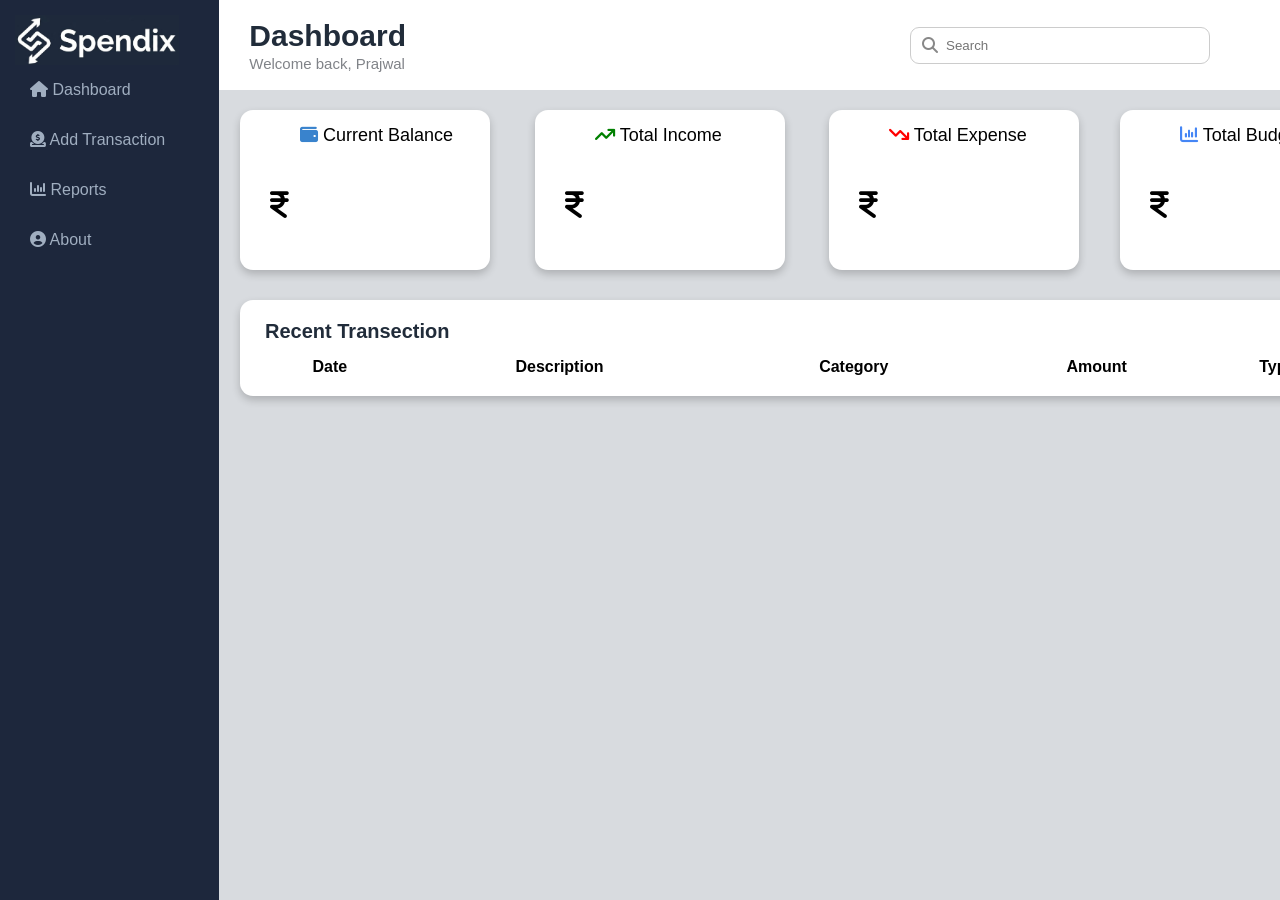
==== Dashboard/index.html @ c027e0d8 "add the anchor tag" ====
<!DOCTYPE html>
<html lang="en">
<head>
    <meta charset="UTF-8">
    <meta name="viewport" content="width=device-width, initial-scale=1.0">
    <title>Document</title>

    <link rel="stylesheet" href="style.css">  
    <link rel="stylesheet" href="https://cdnjs.cloudflare.com/ajax/libs/font-awesome/6.2.1/css/all.min.css" integrity="sha512-MV7K8+y+gLIBoVD59lQIYicR65iaqukzvf/nwasF0nqhPay5w/9lJmVM2hMDcnK1OnMGCdVK+iQrJ7lzPJQd1w==" crossorigin="anonymous" referrerpolicy="no-referrer" />
</head>
<body>

   <div class="sidebar">
 <div class="logo">
    <img src="logo.jpeg" height="50" alt="Logo">
</div>
  <ul class="nav-links">
    <li><i class="fa-solid fa-house"></i>  Dashboard</li>
    <li><i class="fa-solid fa-circle-dollar-to-slot"></i><a href="http://127.0.0.1:5500/Dashboard/add%20transaction/add-transaction.html">        Add Transaction</a></li>
    <li><i class="fa-solid fa-chart-column"></i>    Reports</li>
    <li><i class="fa-solid fa-circle-user"></i>     About</li>
  </ul>
</div>


<header class="dashboard_header">
    <div class="header">
        <h1 class="Header-main-title">Dashboard</h1>
        <p class="Header-subtitle">Welcome back, Prajwal</p>
    </div>
    <div class="search-bar">
        <i class="fa-solid fa-magnifying-glass"></i>
        <input class="serch-place" type="text" placeholder="Search">
     </div>
</header>

<div class="upper-boxs">
 <div class="box1">
  <p class="balance"><i class="fa-solid fa-wallet"></i>          Current Balance</p>
  <span class="rs">
  <i class="fa-solid fa-indian-rupee-sign"></i></span>
</div>
<div class="box2">
  <p class="income"><i class="fa-solid fa-arrow-trend-up"></i>        Total Income</p>
  <span class="rs">
  <i class="fa-solid fa-indian-rupee-sign"></i></span>
</div>

<div class="box3">
  <p class="expensce"><i class="fa-solid fa-arrow-trend-down"></i>       Total Expense</p>
  <span class="rs">
  <i class="fa-solid fa-indian-rupee-sign"></i></span>
</div>

<div class="box4">
  <p class="Budget"><i class="fa-solid fa-chart-column"></i>          Total Budget</p>
  <span class="rs">
  <i class="fa-solid fa-indian-rupee-sign"></i></span>
</div>
</div>

<div class="transection-section">

  <p>Recent Transection</p>

  <div class="table">
    <table>
      <th>
        Date
      </th>
      <th>Description</th>
      <th>Category</th>
      <th>Amount</th>
      <th>Type</th>

    </table>
  </div>

</div>


</body>
</html>
---- Dashboard/style.css ----
* {
  margin: 0;
  padding: 0;
  box-sizing: border-box;
  font-family: "Segoe UI", Arial, sans-serif;
  font-family: -apple-system, BlinkMacSystemFont, "Segoe UI", Roboto, Helvetica, Arial, sans-serif;


}

body {
  display: flex;           
  height: 100vh;          
  background-color: #d8dbdf;       
}


.sidebar {
  width: 260px;              
  height: 100%;             
  background-color: rgb(29, 39, 60); 
  padding: 15px;       
  display: flex;
  flex-direction: column;   
}


.nav-links {
  list-style: none;
}

.nav-links li {
  color: #a0aec0;            
  padding: 12px 15px;
  margin-bottom: 8px;
  border-radius: 8px;
  cursor: pointer;
}

.nav-links li:hover {
  background-color: #4586f5; 
  color: #ffffff; 
}
.nav-links a {
      color: #a0aec0; 
      text-decoration: none;
    }
    .nav-links a:visited {
      color: #a0aec0;
    }


.dashboard_header {
  display: flex;
  justify-content: space-between;
  align-items: center;
  padding: 0px 20px; 
  background-color: #ffffff;
  width: 100%;
  height: 90px;
}
.header{
     padding: 9px 10px;
}
.Header-main-title{
    font-size: 30px;
    font-weight: 700;
    color: #212c3a;
}
.Header-subtitle{
    font-size: 15px;
    font-weight: 500;
    color:#808388;
    margin-top: 2px;
}
.search-bar {
  position: relative; 
  display: flex;
  align-items: center;
}

.search-bar i {
  margin: 50px;
  position: absolute; 
  left: 12px;  
  color: #888; 
  pointer-events: none; 
}

.serch-place {
  margin: 50px;
  padding: 10px 10px 10px 35px;
  border: 1px solid #ccc;
  border-radius: 9px;
  width: 300px; 
}

.box1{
  width: 250px;
  height: 160px;
  background-color: #ffffff;
  position: absolute;
  top: 110px;
  left: 240px;
  border-radius: 13px;
  box-shadow:0 4px 8px rgba(0,0,0,0.2);

}
.box2{
  width: 250px;
  height: 160px;
  background-color: #ffffff;
  position: absolute;
  top: 110px;
  left: 535px;
  border-radius: 13px;
  box-shadow:0 4px 8px rgba(0,0,0,0.2);

}

.box3{
  width: 250px;
  height: 160px;
  background-color: #ffffff;
  position: absolute;
  top: 110px;
  left: 829px;
  border-radius: 13px;
  box-shadow:0 4px 8px rgba(0,0,0,0.2);

}
.box4{
  width: 250px;
  height: 160px;
  background-color: #ffffff;
  position: absolute;
  top: 110px;
  left: 1120px;
  border-radius: 13px;
  box-shadow:0 4px 8px rgba(0,0,0,0.2);

}

.upper-boxs p {
  font-size: 18px;
  font-weight: 20px;
  color: #000000;
  position: absolute;
  left: 60px;
  top: 15px;
}

.box1 i{
  color: rgb(57, 131, 205);
}
.box2 i{
  color: green;
}
.box3 i{
  color: red;
}
.box4 i{
  color: #4586f5;
}

.rs i{
  position: absolute;
  color: #000000;
  font-size: 30px;
  font-weight: 19px;
  left: 30px;
  top: 80px;
}


.transection-section {
  position: absolute;
  top: 300px;
  left: 240px;
  width: 1130px;
  background-color: #ffffff;
  border-radius: 13px;
  box-shadow: 0 4px 8px rgba(0,0,0,0.2);
  padding: 20px 25px;
}

.transection-section > p {
  font-size: 20px;
  font-weight: 700;
  color: #212c3a;
  margin-bottom: 15px;
}

.table {
  width: 100%;
  overflow-x: auto;
}

.table table {
  width: 100%;
  border-collapse: collapse;
}

.table thead th {
  text-align: left;
  font-size: 13px;
  font-weight: 600;
  color: #808388;
  padding: 10px 12px;
  border-bottom: 1px solid #e5e7eb;
}

.table tbody td {
  padding: 14px 12px;
  font-size: 14px;
  font-weight: 500;
  color: #212c3a;
}

.table tbody tr {
  border-radius: 8px;
}

.table tbody tr td:first-child {
  border-top-left-radius: 8px;
  border-bottom-left-radius: 8px;
}

.table tbody tr td:last-child {
  border-top-right-radius: 8px;
  border-bottom-right-radius: 8px;
}

.row-expense {
  background-color: #fdeeee;
}

.row-income {
  background-color: #e9f8ef;
}

.row-expense td,
.row-income td {
  border-bottom: 6px solid #ffffff;
}

.table tbody i {
  width: 26px;
  height: 26px;
  display: inline-flex;
  align-items: center;
  justify-content: center;
  border-radius: 50%;
  margin-right: 8px;
  font-size: 12px;
  color: #ffffff;
}

.icon-shopping { background-color: #e05555; }
.icon-income { background-color: #34a853; }
.icon-housing { background-color: #e07a3f; }
.icon-subscription { background-color: #d64545; }
.icon-transport { background-color: #b03a3a; }

.amount-expense {
  color: #d64545;
  font-weight: 700;
}

.amount-income {
  color: #219653;
  font-weight: 700;
}

.badge {
  font-size: 12px;
  font-weight: 700;
  padding: 5px 12px;
  border-radius: 20px;
}

.badge-expense {
  background-color: #f8d7d7;
  color: #c0392b;
}

.badge-income {
  background-color: #cdeedd;
  color: #1e7e46;
}
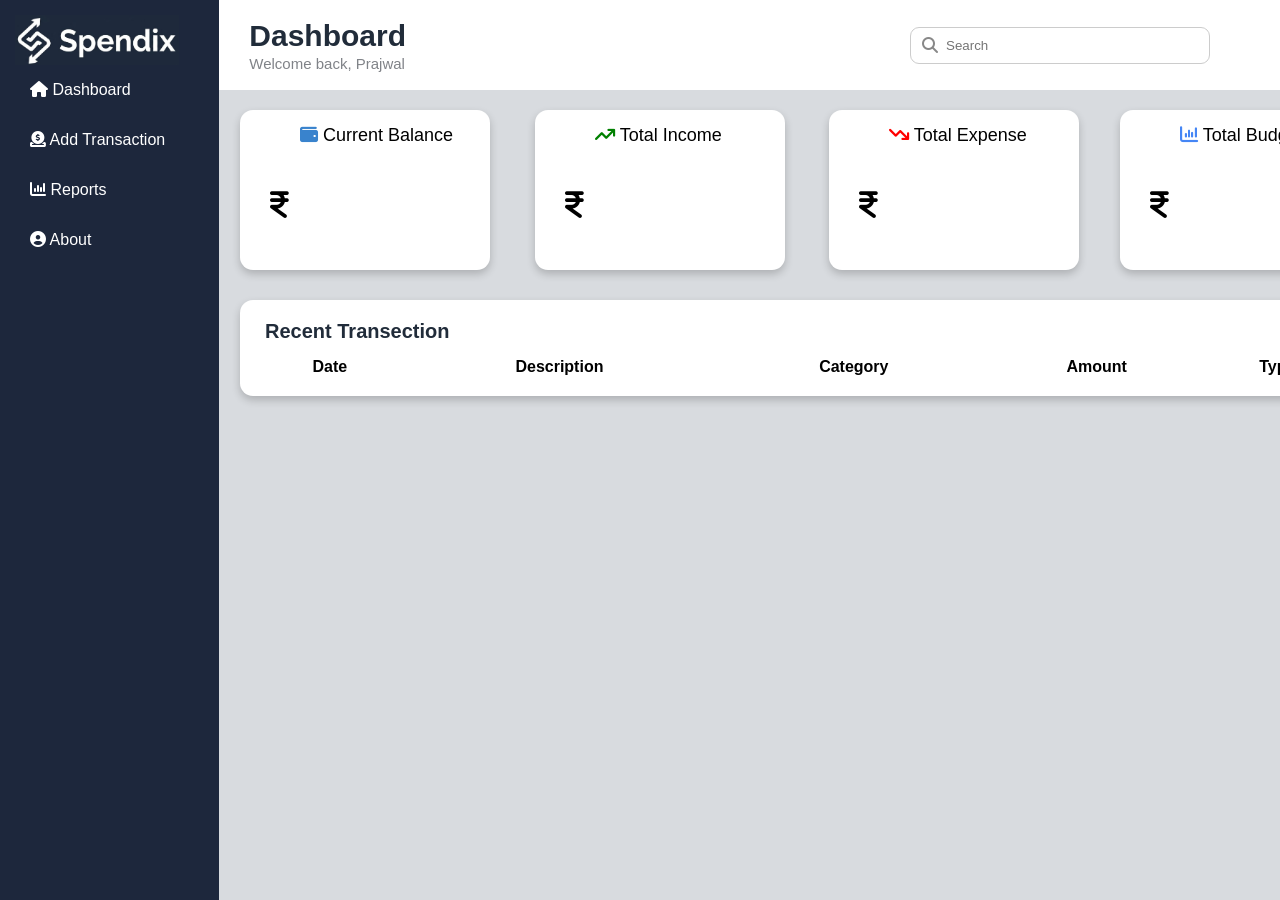
==== commit 80d8e604: "add anchor tags and fix the hover color" ====
--- a/Dashboard/index.html
+++ b/Dashboard/index.html
@@ -15,7 +15,7 @@
     <img src="logo.jpeg" height="50" alt="Logo">
 </div>
   <ul class="nav-links">
-    <li><i class="fa-solid fa-house"></i>  Dashboard</li>
+    <li><i class="fa-solid fa-house"></i><a href="http://127.0.0.1:5500/Dashboard/index.html">  Dashboard</a></li>
     <li><i class="fa-solid fa-circle-dollar-to-slot"></i><a href="http://127.0.0.1:5500/Dashboard/add%20transaction/add-transaction.html">        Add Transaction</a></li>
     <li><i class="fa-solid fa-chart-column"></i>    Reports</li>
     <li><i class="fa-solid fa-circle-user"></i>     About</li>
--- a/Dashboard/style.css
+++ b/Dashboard/style.css
@@ -30,7 +30,7 @@
 }
 
 .nav-links li {
-  color: #a0aec0;            
+  color: #ffffff;            
   padding: 12px 15px;
   margin-bottom: 8px;
   border-radius: 8px;
@@ -39,17 +39,18 @@
 
 .nav-links li:hover {
   background-color: #4586f5; 
-  color: #ffffff; 
-}
+  /* color: #ffffff;  */
+}
+
+/* ************************************** */
 .nav-links a {
-      color: #a0aec0; 
+      color: #ffffff; 
       text-decoration: none;
     }
     .nav-links a:visited {
-      color: #a0aec0;
+      color: #ffffff;
     }
-
-
+/* ************************************** */
 .dashboard_header {
   display: flex;
   justify-content: space-between;
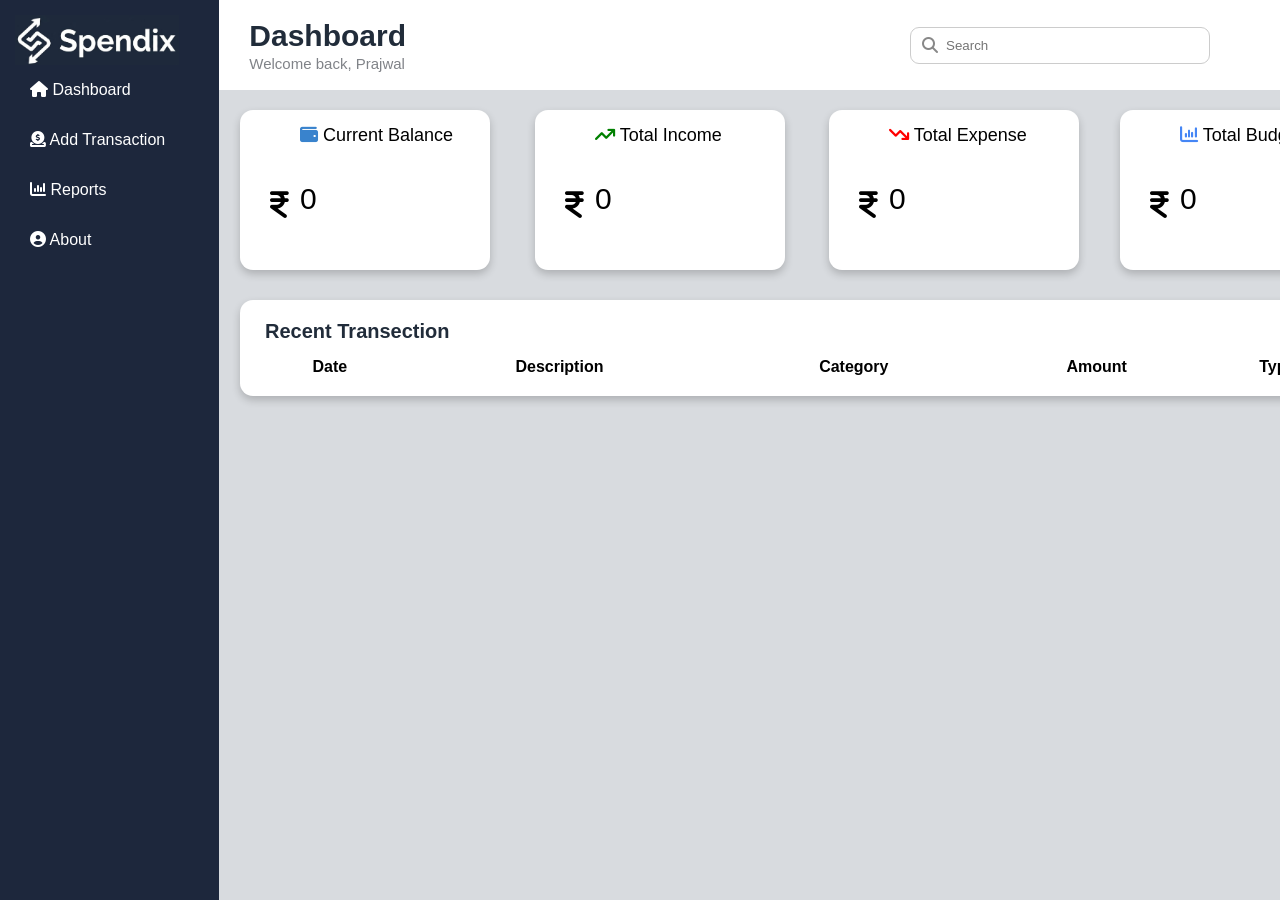
==== commit 988bb2c7: "make change in index page. add id's to the income and expense" ====
--- a/Dashboard/index.html
+++ b/Dashboard/index.html
@@ -16,9 +16,9 @@
 </div>
   <ul class="nav-links">
     <li><i class="fa-solid fa-house"></i><a href="http://127.0.0.1:5500/Dashboard/index.html">  Dashboard</a></li>
-    <li><i class="fa-solid fa-circle-dollar-to-slot"></i><a href="http://127.0.0.1:5500/Dashboard/add%20transaction/add-transaction.html">        Add Transaction</a></li>
-    <li><i class="fa-solid fa-chart-column"></i>    Reports</li>
-    <li><i class="fa-solid fa-circle-user"></i>     About</li>
+    <li><i class="fa-solid fa-circle-dollar-to-slot"></i><a href="http://127.0.0.1:5500/Dashboard/add-transaction.html">        Add Transaction</a></li>
+    <li><i class="fa-solid fa-chart-column"></i><a href="http://127.0.0.1:5500/Dashboard/report.html">    Reports</a></li>
+    <li><i class="fa-solid fa-circle-user"></i><a href="http://127.0.0.1:5500/Dashboard/about.html">     About</a></li>
   </ul>
 </div>
 
@@ -39,23 +39,27 @@
   <p class="balance"><i class="fa-solid fa-wallet"></i>          Current Balance</p>
   <span class="rs">
   <i class="fa-solid fa-indian-rupee-sign"></i></span>
+  <span id="balanceAmount">0</span>
 </div>
 <div class="box2">
   <p class="income"><i class="fa-solid fa-arrow-trend-up"></i>        Total Income</p>
   <span class="rs">
   <i class="fa-solid fa-indian-rupee-sign"></i></span>
+  <span id="incomeAmount">0</span>
 </div>
 
 <div class="box3">
   <p class="expensce"><i class="fa-solid fa-arrow-trend-down"></i>       Total Expense</p>
   <span class="rs">
   <i class="fa-solid fa-indian-rupee-sign"></i></span>
+  <span id="expenseAmount">0</span>
 </div>
 
 <div class="box4">
   <p class="Budget"><i class="fa-solid fa-chart-column"></i>          Total Budget</p>
   <span class="rs">
   <i class="fa-solid fa-indian-rupee-sign"></i></span>
+  <span id="budgetAmount">0</span>
 </div>
 </div>
 
--- a/Dashboard/style.css
+++ b/Dashboard/style.css
@@ -40,6 +40,10 @@
 .nav-links li:hover {
   background-color: #4586f5; 
   /* color: #ffffff;  */
+   transform: translateY(-2px);
+}
+.nav-links:active {
+  transform: translateY(0);   
 }
 
 /* ************************************** */
@@ -288,4 +292,37 @@
 .badge-income {
   background-color: #cdeedd;
   color: #1e7e46;
-}+}
+#balanceAmount{
+  position: absolute;
+  color: #000000;
+  font-size: 30px;
+  font-weight: 19px;
+  left: 60px;
+  top: 72px;
+}
+#incomeAmount {
+  position: absolute;
+  color: #000000;
+  font-size: 30px;
+  font-weight: 19px;
+  left: 60px;
+  top: 72px;
+}
+#expenseAmount{
+  position: absolute;
+  color: #000000;
+  font-size: 30px;
+  font-weight: 19px;
+  left: 60px;
+  top: 72px;
+}
+#budgetAmount{
+  position: absolute;
+  color: #000000;
+  font-size: 30px;
+  font-weight: 19px;
+  left: 60px;
+  top: 72px;
+}
+
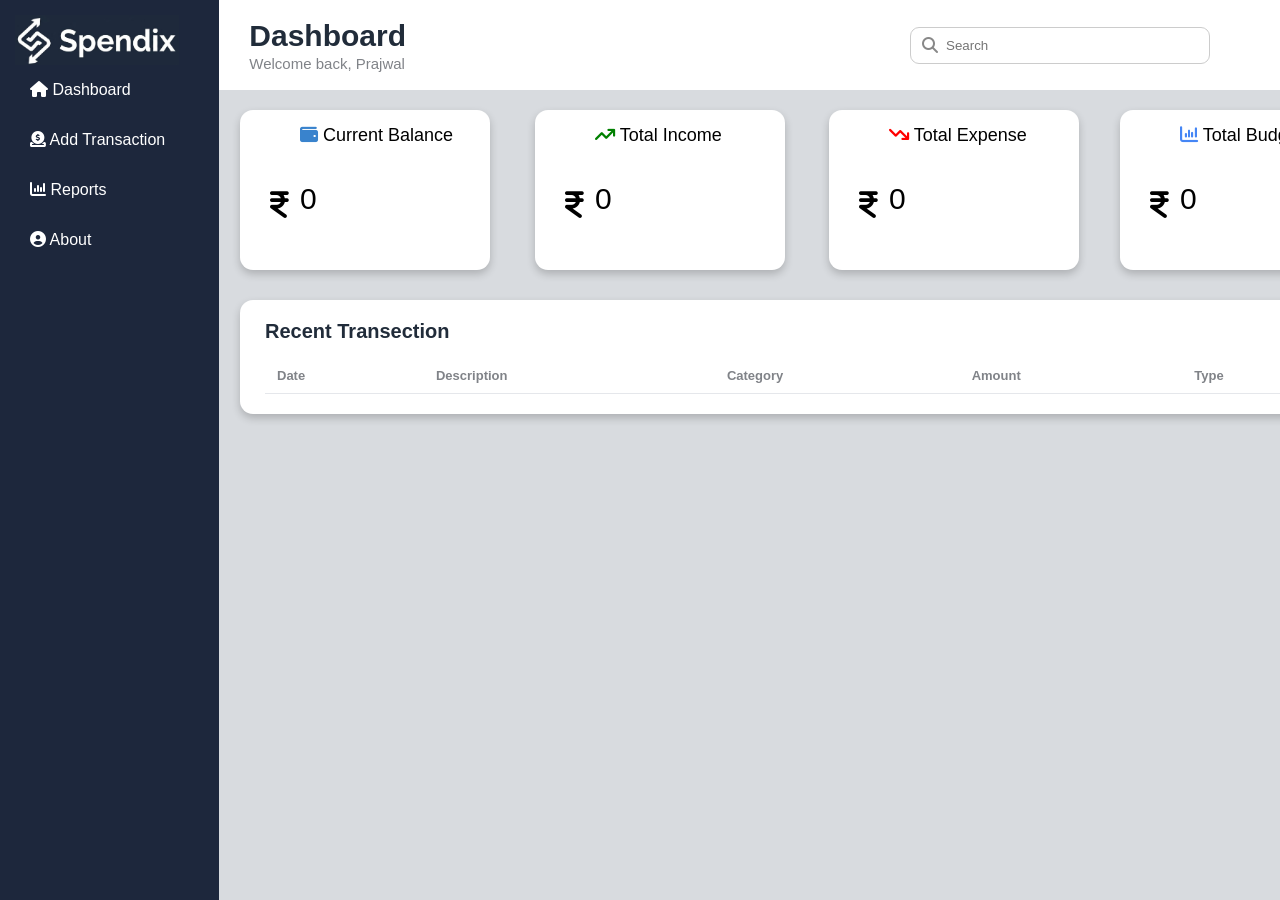
==== commit 5d98de62: "change the anchor href and add table body for js in index file" ====
--- a/Dashboard/index.html
+++ b/Dashboard/index.html
@@ -15,10 +15,10 @@
     <img src="logo.jpeg" height="50" alt="Logo">
 </div>
   <ul class="nav-links">
-    <li><i class="fa-solid fa-house"></i><a href="http://127.0.0.1:5500/Dashboard/index.html">  Dashboard</a></li>
-    <li><i class="fa-solid fa-circle-dollar-to-slot"></i><a href="http://127.0.0.1:5500/Dashboard/add-transaction.html">        Add Transaction</a></li>
-    <li><i class="fa-solid fa-chart-column"></i><a href="http://127.0.0.1:5500/Dashboard/report.html">    Reports</a></li>
-    <li><i class="fa-solid fa-circle-user"></i><a href="http://127.0.0.1:5500/Dashboard/about.html">     About</a></li>
+    <li><i class="fa-solid fa-house"></i><a href="index.html">  Dashboard</a></li>
+    <li><i class="fa-solid fa-circle-dollar-to-slot"></i><a href="add-transaction.html">        Add Transaction</a></li>
+    <li><i class="fa-solid fa-chart-column"></i><a href="report.html">    Reports</a></li>
+    <li><i class="fa-solid fa-circle-user"></i><a href="about.html">     About</a></li>
   </ul>
 </div>
 
@@ -69,14 +69,17 @@
 
   <div class="table">
     <table>
-      <th>
-        Date
-      </th>
+      <thead>
+      <th>Date</th>
       <th>Description</th>
       <th>Category</th>
       <th>Amount</th>
       <th>Type</th>
+      </thead>
 
+      <tbody id="transactionTable">
+
+      </tbody>
     </table>
   </div>
 
